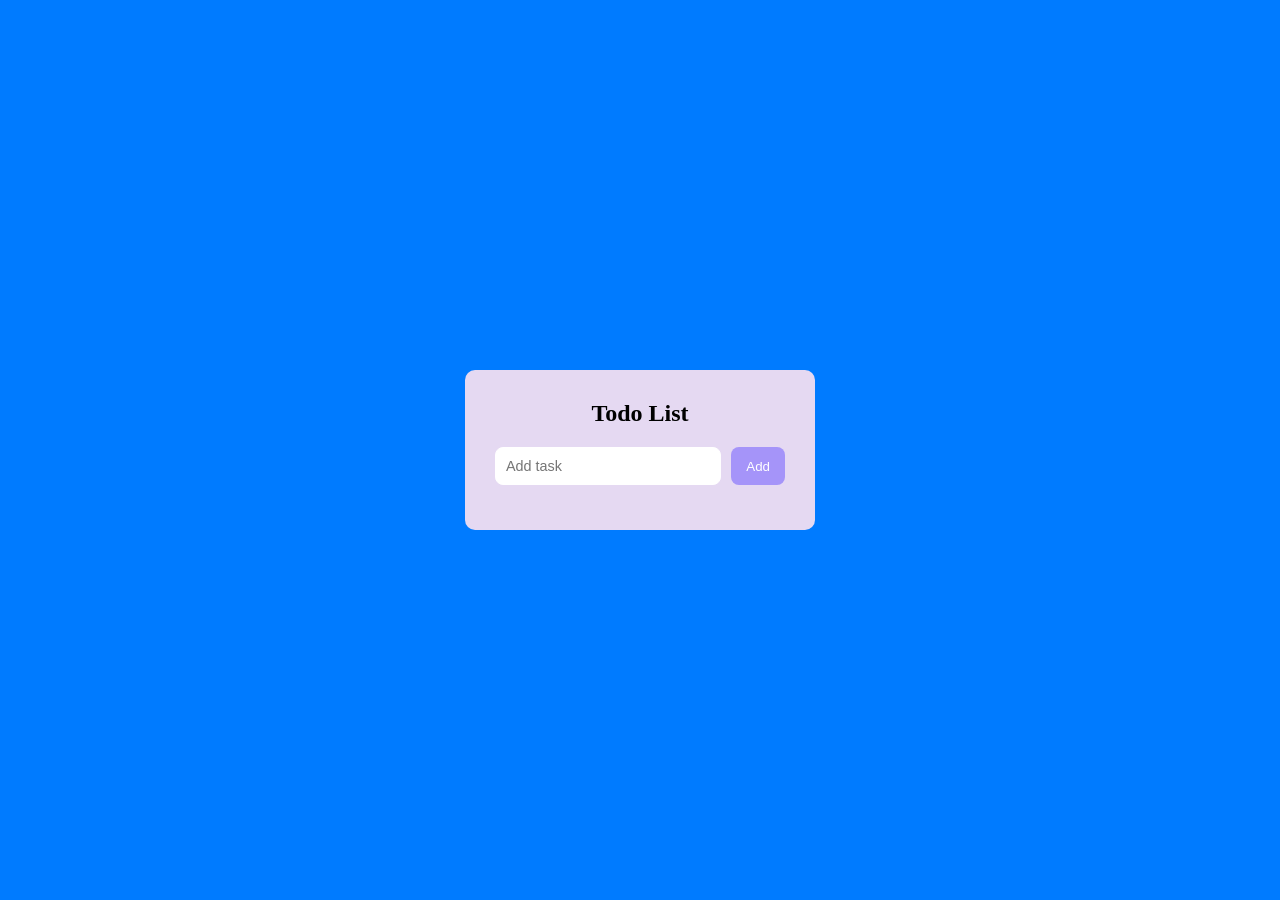
==== assignment-05/index.html @ 8976a4b6 "assignment done" ====
<!DOCTYPE html>
<html lang="en">

<head>
    <meta charset="UTF-8">
    <meta name="viewport" content="width=device-width, initial-scale=1.0">
    <title>Todo List</title>
    <link href="style.css" rel="stylesheet">
</head>
<body>
    <div>
        <h2>Todo List</h2>
        <form>
            <input type="text" id="todo" placeholder="Add task">
            <input type="submit" value="Add">
        </form>
        <ul id="todo-list">
        </ul>
        <p class="empty" id="empty-inp"></p>
    </div>

    <script src="main.js">
      
    </script>
</body>

</html>
---- assignment-05/style.css ----
* {
            margin: 0;
            padding: 0;
            box-sizing: border-box;
        }

        body {
            background: #007bff;
            display: flex;
            justify-content: center;
            align-items: center;
            height: 100vh;
        }

        div {
            background-color: #E5D9F2;
            padding: 30px;
            border-radius: 10px;
            width: 350px;
        }

        h2 {
            text-align: center;
            margin-bottom: 20px;
            color: black;
        }

        form {
            display: flex;
            gap: 10px;
            margin-bottom: 15px;
        }

        input[type="text"] {
            flex: 1;
            padding: 10px;
            font-size: 0.9rem;
            border-radius: 8px;
            color: black;
            border: 1px solid white; 
        }

        input[type="submit"] {
            padding: 10px 15px;
            border-radius: 8px;
            background-color: #A594F9;
            color: white;
            border: none;
            cursor: pointer;
            transition: background-color 0.3s ease;
        }

        input[type="submit"]:hover {
            background-color: #AD49E1;
        }

        ul {
            margin-top: 10px;
            list-style: none;
        }

        li {
            display: flex;
            align-items: center;
            justify-content: space-between;
            padding: 10px;
            font-size: 1.1rem;
            color: black;
            background-color:#007BFF33 ; 
            border-radius: 8px;
            margin-bottom: 8px;
            transition: background-color 0.3s ease, transform 0.2s;
        }
                li:hover {
            background-color:#789DBC;
         transform: scale(1.02); 
        }

        .task-content {
            flex: 1;
            padding-right: 10px;
            cursor: text;
        }

        .delete-btn {
            background-color: transparent;
            border: none;
            font-size: 1.5rem;
            cursor: pointer;
        }
        
        .empty {
            color: red;
            text-align: center;
            margin-top: 10px;
            font-size: 1.2rem;
        }
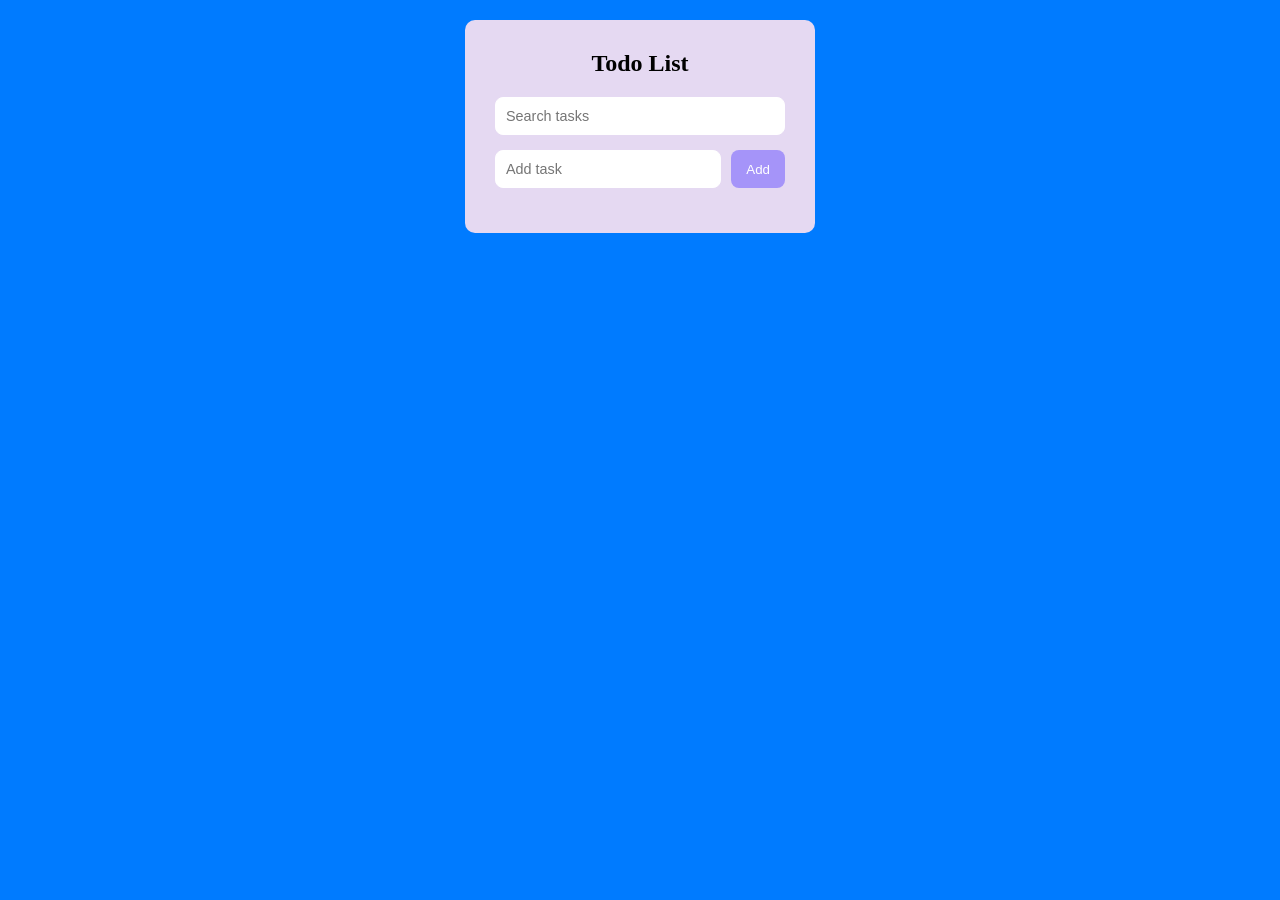
==== commit b6f9a3d0: "assignment done" ====
--- a/assignment-05/index.html
+++ b/assignment-05/index.html
@@ -10,6 +10,7 @@
 <body>
     <div>
         <h2>Todo List</h2>
+        <input type="text" id="search" placeholder="Search tasks" />
         <form>
             <input type="text" id="todo" placeholder="Add task">
             <input type="submit" value="Add">
@@ -19,9 +20,7 @@
         <p class="empty" id="empty-inp"></p>
     </div>
 
-    <script src="main.js">
-      
-    </script>
+    <script src="main.js"></script>
 </body>
 
 </html>
--- a/assignment-05/style.css
+++ b/assignment-05/style.css
@@ -1,99 +1,109 @@
+* {
+    margin: 0;
+    padding: 0;
+    box-sizing: border-box;
+}
 
-        * {
-            margin: 0;
-            padding: 0;
-            box-sizing: border-box;
-        }
+body {
+    background: #007bff;
+    display: flex;
+    justify-content: center;
+    align-items: flex-start;
+    height: 100vh;
+    max-height: 100vh; 
+    overflow-y: auto; 
+    padding-top: 20px; 
+}
 
-        body {
-            background: #007bff;
-            display: flex;
-            justify-content: center;
-            align-items: center;
-            height: 100vh;
-        }
+div {
+    background-color: #E5D9F2;
+    padding: 30px;
+    border-radius: 10px;
+    width: 350px;
+}
 
-        div {
-            background-color: #E5D9F2;
-            padding: 30px;
-            border-radius: 10px;
-            width: 350px;
-        }
+h2 {
+    text-align: center;
+    margin-bottom: 20px;
+    color: black;
+}
 
-        h2 {
-            text-align: center;
-            margin-bottom: 20px;
-            color: black;
-        }
+form {
+    display: flex;
+    gap: 10px;
+    margin-bottom: 15px;
+}
 
-        form {
-            display: flex;
-            gap: 10px;
-            margin-bottom: 15px;
-        }
+input[type="text"] {
+    flex: 1;
+    padding: 10px;
+    font-size: 0.9rem;
+    border-radius: 8px;
+    color: black;
+    border: 1px solid white; 
+}
 
-        input[type="text"] {
-            flex: 1;
-            padding: 10px;
-            font-size: 0.9rem;
-            border-radius: 8px;
-            color: black;
-            border: 1px solid white; 
-        }
+input[type="submit"] {
+    padding: 10px 15px;
+    border-radius: 8px;
+    background-color: #A594F9;
+    color: white;
+    border: none;
+    cursor: pointer;
+    transition: background-color 0.3s ease;
+}
 
-        input[type="submit"] {
-            padding: 10px 15px;
-            border-radius: 8px;
-            background-color: #A594F9;
-            color: white;
-            border: none;
-            cursor: pointer;
-            transition: background-color 0.3s ease;
-        }
+input[type="submit"]:hover {
+    background-color: #AD49E1;
+}
 
-        input[type="submit"]:hover {
-            background-color: #AD49E1;
-        }
+ul {
+    margin-top: 10px;
+    list-style: none;
+}
 
-        ul {
-            margin-top: 10px;
-            list-style: none;
-        }
+li {
+    display: flex;
+    align-items: center;
+    justify-content: space-between;
+    padding: 10px;
+    font-size: 1.1rem;
+    color: black;
+    background-color: #007BFF33; 
+    border-radius: 8px;
+    margin-bottom: 8px;
+    transition: background-color 0.3s ease, transform 0.2s;
+}
 
-        li {
-            display: flex;
-            align-items: center;
-            justify-content: space-between;
-            padding: 10px;
-            font-size: 1.1rem;
-            color: black;
-            background-color:#007BFF33 ; 
-            border-radius: 8px;
-            margin-bottom: 8px;
-            transition: background-color 0.3s ease, transform 0.2s;
-        }
-                li:hover {
-            background-color:#789DBC;
-         transform: scale(1.02); 
-        }
+li:hover {
+    background-color: #789DBC;
+    transform: scale(1.02); 
+}
 
-        .task-content {
-            flex: 1;
-            padding-right: 10px;
-            cursor: text;
-        }
+.task-content {
+    flex: 1;
+    padding-right: 10px;
+    cursor: text;
+}
 
-        .delete-btn {
-            background-color: transparent;
-            border: none;
-            font-size: 1.5rem;
-            cursor: pointer;
-        }
-        
-        .empty {
-            color: red;
-            text-align: center;
-            margin-top: 10px;
-            font-size: 1.2rem;
-        }
-    +.delete-btn {
+    background-color: transparent;
+    border: none;
+    font-size: 1.5rem;
+    cursor: pointer;
+}
+
+.empty {
+    color: red;
+    text-align: center;
+    margin-top: 10px;
+    font-size: 1.2rem;
+}
+
+input[type="text"]#search {
+    padding: 10px;
+    border-radius: 8px;
+    border: 1px solid white;
+    margin-bottom: 15px; 
+    width: 100%; 
+}
